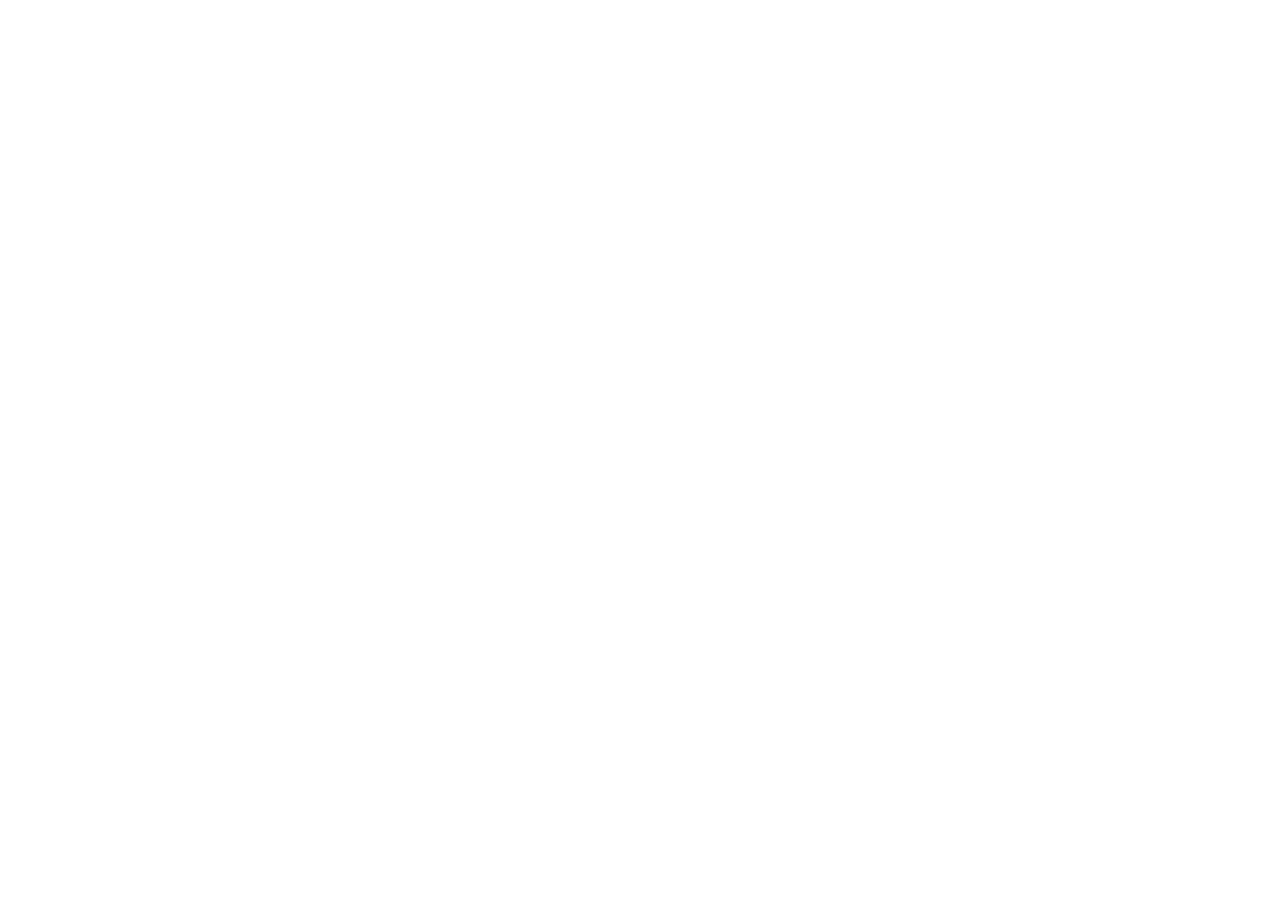
==== index.html @ fa5f04d3 "Creacion del html y otros archivos" ====
<!DOCTYPE html>
<html lang="en">
<head>
    <meta charset="UTF-8">
    <meta name="viewport" content="width=device-width, initial-scale=1.0">
    <title>Portafolio</title>
</head>
<body>
    
</body>
</html>
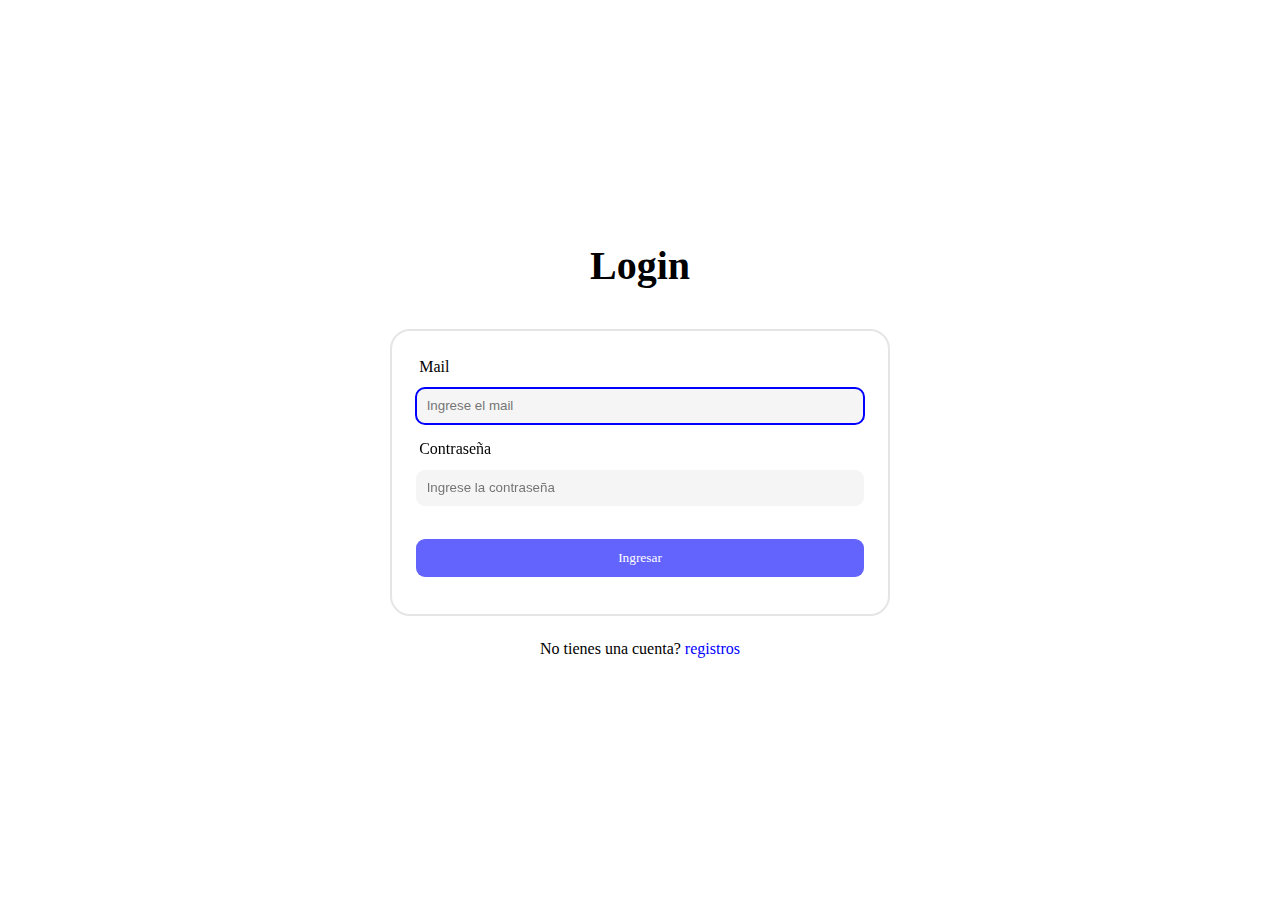
==== commit ed27bf75: "creacion del login y signop" ====
--- a/index.html
+++ b/index.html
@@ -1,11 +1,14 @@
 <!DOCTYPE html>
 <html lang="en">
-<head>
-    <meta charset="UTF-8">
-    <meta name="viewport" content="width=device-width, initial-scale=1.0">
+  <head>
+    <meta charset="UTF-8" />
+    <meta name="viewport" content="width=device-width, initial-scale=1.0" />
+    <link rel="stylesheet" href="https://cdnjs.cloudflare.com/ajax/libs/font-awesome/6.5.2/css/all.min.css" integrity="sha512-SnH5WK+bZxgPHs44uWIX+LLJAJ9/2PkPKZ5QiAj6Ta86w+fsb2TkcmfRyVX3pBnMFcV7oQPJkl9QevSCWr3W6A==" crossorigin="anonymous" referrerpolicy="no-referrer" />
     <title>Portafolio</title>
-</head>
-<body>
-    
-</body>
-</html>+    <link rel="stylesheet" href="css/index.css" />
+  </head>
+  <body>
+   
+    <script src="js/script.js"></script>
+  </body>
+</html>
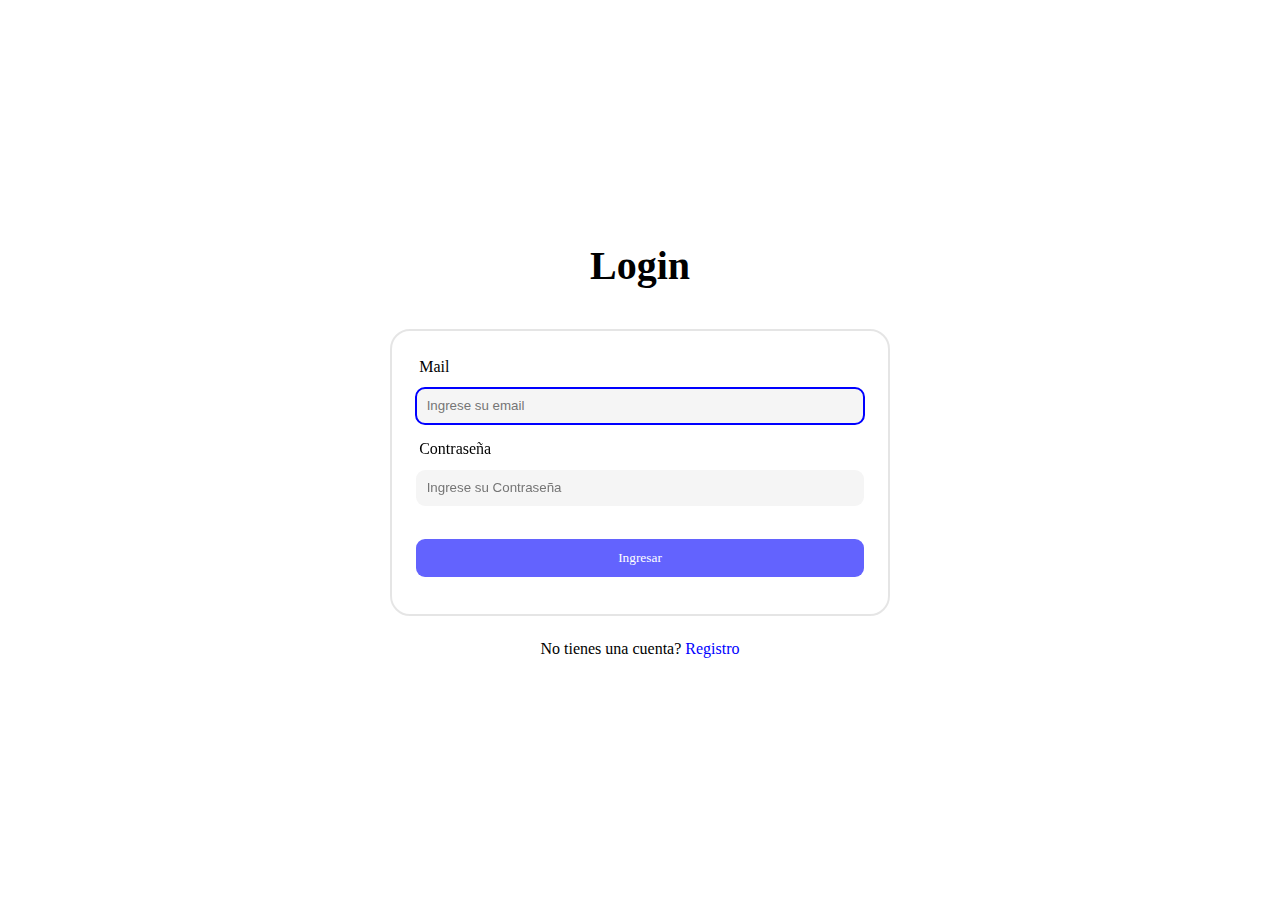
==== commit f10fea59: "sobre mi" ====
--- a/index.html
+++ b/index.html
@@ -3,12 +3,153 @@
   <head>
     <meta charset="UTF-8" />
     <meta name="viewport" content="width=device-width, initial-scale=1.0" />
-    <link rel="stylesheet" href="https://cdnjs.cloudflare.com/ajax/libs/font-awesome/6.5.2/css/all.min.css" integrity="sha512-SnH5WK+bZxgPHs44uWIX+LLJAJ9/2PkPKZ5QiAj6Ta86w+fsb2TkcmfRyVX3pBnMFcV7oQPJkl9QevSCWr3W6A==" crossorigin="anonymous" referrerpolicy="no-referrer" />
+
+    <link
+      rel="stylesheet"
+      href="https://cdnjs.cloudflare.com/ajax/libs/font-awesome/6.5.2/css/all.min.css"
+      integrity="sha512-SnH5WK+bZxgPHs44uWIX+LLJAJ9/2PkPKZ5QiAj6Ta86w+fsb2TkcmfRyVX3pBnMFcV7oQPJkl9QevSCWr3W6A=="
+      crossorigin="anonymous"
+      referrerpolicy="no-referrer"
+    />
     <title>Portafolio</title>
-    <link rel="stylesheet" href="css/index.css" />
+    <link rel="stylesheet" href="index.css" />
+    <!-- fuente de google -->
+    <link rel="preconnect" href="https://fonts.googleapis.com" />
+    <link rel="preconnect" href="https://fonts.gstatic.com" crossorigin />
+    <link
+      href="https://fonts.googleapis.com/css2?family=Jaro:opsz@6..72&display=swap"
+      rel="stylesheet"
+    />
   </head>
   <body>
-   
-    <script src="js/script.js"></script>
+    <div class="contenedor">
+      <div class="nav">
+        <header class="header">
+          <a href="https://www.youtube.com/shorts/iM_Yy_jsifM" class="logo"
+            >KIRIKU</a
+          >
+          <nav class="navbar">
+            <a href="#">SOBRE MI </a>
+            <a href="#">SKILLS</a>
+            <a href="#">PORTAFOLIO</a>
+            <a href="#">CONTACTO</a>
+          </nav>
+        </header>
+      </div>
+
+      <section id="inicio" class="inicio">
+        <div class="banner">
+          <div class="contenedor-img">
+            <img src="img/hombre.webp" alt="" />
+          </div>
+          <h1>PATRICK SOTO</h1>
+          <h2>Desarrollador de software</h2>
+          <div class="redes">
+            <a href="https://www.instagram.com/"
+              ><i class="fa-brands fa-instagram"></i
+            ></a>
+            <a href="https://www.facebook.com/"
+              ><i class="fa-brands fa-facebook"></i
+            ></a>
+            <a href="https://twitter.com/"
+              ><i class="fa-brands fa-twitter"></i
+            ></a>
+            <a href="https://web.whatsapp.com/"
+              ><i class="fa-brands fa-whatsapp"></i
+            ></a>
+            <a href="https://www.twitch.tv/"
+              ><i class="fa-brands fa-twitch"></i
+            ></a>
+          </div>
+        </div>
+      </section>
+      <section id="sobremi" class="sobremi">
+        <div class="contenido-seccion">
+          <h2>Sobre Mí</h2>
+          <p>
+            <span>Hola soy Patrick soto. </span>Desarrollador de software con
+            experiencia en diseño,instalacion,prueba y mantenimiento de sistemas
+            software.Dominio de varias plataformas,lenguajes y sistemas
+            integrados. Experiencia en las herramientas y procedimientos de
+            desarrollo mas vanguardistas. Capas de autogestion eficaz en
+            proyectos independientes. Buenas habilidales de colaboracion dentro
+            de un equipo productivo.
+          </p>
+
+          <div class="fila">
+            <div class="col">
+              <h3>Datos Sobre Mi</h3>
+              <ul>
+                <li>
+                  <strong>Cumpleaños</strong>
+                  28-01-2000
+                </li>
+                <li>
+                  <strong>Teléfono</strong>
+                  85895789
+                </li>
+                <li>
+                  <strong>Email</strong>
+                  Pasoto@fwdcostarica.com
+                </li>
+                <li>
+                  <strong>Nacionalidad</strong>
+                  Costa Rica
+                </li>
+                <li>
+                  <strong>Edad</strong>
+                  24
+                </li>
+                <li>
+                  <strong>Cargo</strong>
+                  <span>Project manager</span>
+                </li>
+              </ul>
+            </div>
+
+            <div class="col">
+              <h3>hobbies</h3>
+              <div class="contenedor-intereses">
+                <div class="interes">
+                  <i class="fa-solid fa-gamepad"></i>
+                  <span>JUEGOS</span>
+                </div>
+                <div class="interes">
+                  <i class="fa-solid fa-headphones"></i>
+                  <span>MUSICA</span>
+                </div>
+                <div class="interes">
+                  <i class="fa-solid fa-plane"></i>
+                  <span>VIAJAR</span>
+                </div>
+                <div class="interes">
+                  <i class="fa-solid fa-dog"></i>
+                  <span>MASCOTAS</span>
+                </div>
+                <div class="interes">
+                  <i class="fa-regular fa-futbol"></i>
+                  <span>FUTBOL</span>
+                </div>
+                <div class="interes">
+                  <i class="fa-solid fa-film"></i>
+                  <span>PELICULAS</span>
+                </div>
+                <div class="interes">
+                  <i class="fa-solid fa-car"></i>
+                  <span>AUTOS</span>
+                </div>
+                <div class="interes">
+                  <i class="fa-solid fa-umbrella-beach"></i>
+                  <span>PLAYA</span>
+                </div>
+              </div>
+            </div>
+          </div>
+        </div>
+      </section>
+      
+     
+    </div>
+    <script src="src/js/script.js"></script>
   </body>
 </html>
--- a/index.css
+++ b/index.css
@@ -0,0 +1,188 @@
+* {
+  margin: 0;
+  padding: 0;
+  box-sizing: border-box;
+  font-family: "poppins", sans-serif;
+}
+
+html {
+  scroll-behavior: smooth;
+}
+
+.header {
+  top: 0;
+  left: 0;
+  width: 100%;
+  padding: 20px 10px;
+  background: #17001a;
+  display: flex;
+  justify-content: space-between;
+  align-items: center;
+  z-index: 100;
+}
+
+.logo {
+  font-size: 40px;
+  font-family: "Jaro", sans-serif;
+  font-optical-sizing: auto;
+  font-weight: 400;
+  font-style: normal;
+  color: #aa42c4;
+  text-decoration: none;
+  font-weight: 700;
+}
+
+.navbar a {
+  position: relative;
+  font-size: 18px;
+  color: #aa42c4;
+  font-weight: 500;
+  text-decoration: none;
+  margin-left: 40px;
+}
+
+.navbar a::before {
+  content: "";
+  position: absolute;
+  top: 100%;
+  left: 0;
+  width: 0;
+  height: 2px;
+  background: #aa42c4;
+  transition: 3s;
+}
+
+.navbar a:hover::before {
+  width: 100%;
+}
+
+.inicio {
+  background: linear-gradient(
+    to top,
+    rgba(30, 35, 38, 0.8) rgba(30, 35, 38, 0.8)
+  );
+  background-image: url(img/fondop.jpg);
+  background-size: cover;
+  height: 100vh;
+  color: #aa42c4;
+  display: flex;
+  align-items: center;
+}
+
+.inicio .banner {
+  padding: 20px;
+  background-color: #17001a;
+  max-width: 350px;
+  margin: auto;
+  text-align: center;
+  border-radius: 40px;
+}
+
+.inicio .banner img {
+  margin-top: 40px;
+  border: 10px solid #691f7b;
+  display: block;
+  width: 80%;
+  margin: auto;
+}
+
+.inicio .banner h1 {
+  margin-top: 40px;
+  font-size: 42px;
+  font-family: "Righteous";
+}
+
+.inicio .banner h2 {
+  font-size: 15px;
+  font-weight: normal;
+}
+
+.inicio .banner .redes {
+  color: #fff;
+  display: flex;
+  text-decoration: none;
+  gap: 20px;
+  border-radius: 100%;
+  width: 42px;
+  height: 42 px;
+  line-height: 42px;
+  margin: 40px 45px;
+  font-size: 30px;
+  transition: 3s;
+}
+
+.sobremi {
+  background-color: #17001a;
+  color: #aa42c4;
+  padding: 50px 20px;
+}
+.sobremi .contenido-seccion {
+  max-width: 1100px;
+  margin: auto;
+}
+.sobremi h2 {
+  font-size: 48px;
+  font-family: "Righteous";
+  text-align: center;
+  padding: 20px 0;
+}
+.sobremi .contenido-seccion p {
+  font: 18px;
+  line-height: 22px;
+  margin-bottom: 20px;
+}
+.sobremi .contenido-seccion p span {
+  color: #e57eff;
+  font-weight: bold;
+}
+.sobremi .fila {
+  display: flex;
+}
+.sobremi .fila .col {
+  width: 50%;
+}
+.sobremi .fila .col h3 {
+  font-size: 28px;
+  font-family: "Righteous";
+  margin-bottom: 25px;
+}
+.sobremi .fila .col ul {
+  list-style: none;
+}
+.sobremi .fila .col ul li {
+  margin: 12px 0;
+}
+.sobremi .fila .col ul li strong {
+  display: inline-block;
+  color: #e57eff;
+  width: 130px;
+}
+.sobremi .fila .col ul li span {
+  padding: 3px;
+  font-weight: bold;
+  border-radius: 5px;
+}
+.sobremi .fila .col .contenedor-intereses {
+  display: flex;
+  flex-wrap: wrap;
+}
+.sobremi .fila .col .contenedor-intereses .interes {
+  width: 100px;
+  height: 100px;
+  background-color: #2b1730;
+  border-radius: 10px;
+  margin: 0 15px 15px 0;
+  display: flex;
+  flex-direction: column;
+  align-items: center;
+  justify-content: center;
+  transition: 0.3s;
+}
+.sobremi .fila .col .contenedor-intereses .interes:hover {
+  background-color: #691f7b;
+}
+.sobremi .fila .col .contenedor-intereses .interes i {
+  font-size: 30px;
+  margin-bottom: 10px;
+}
+
